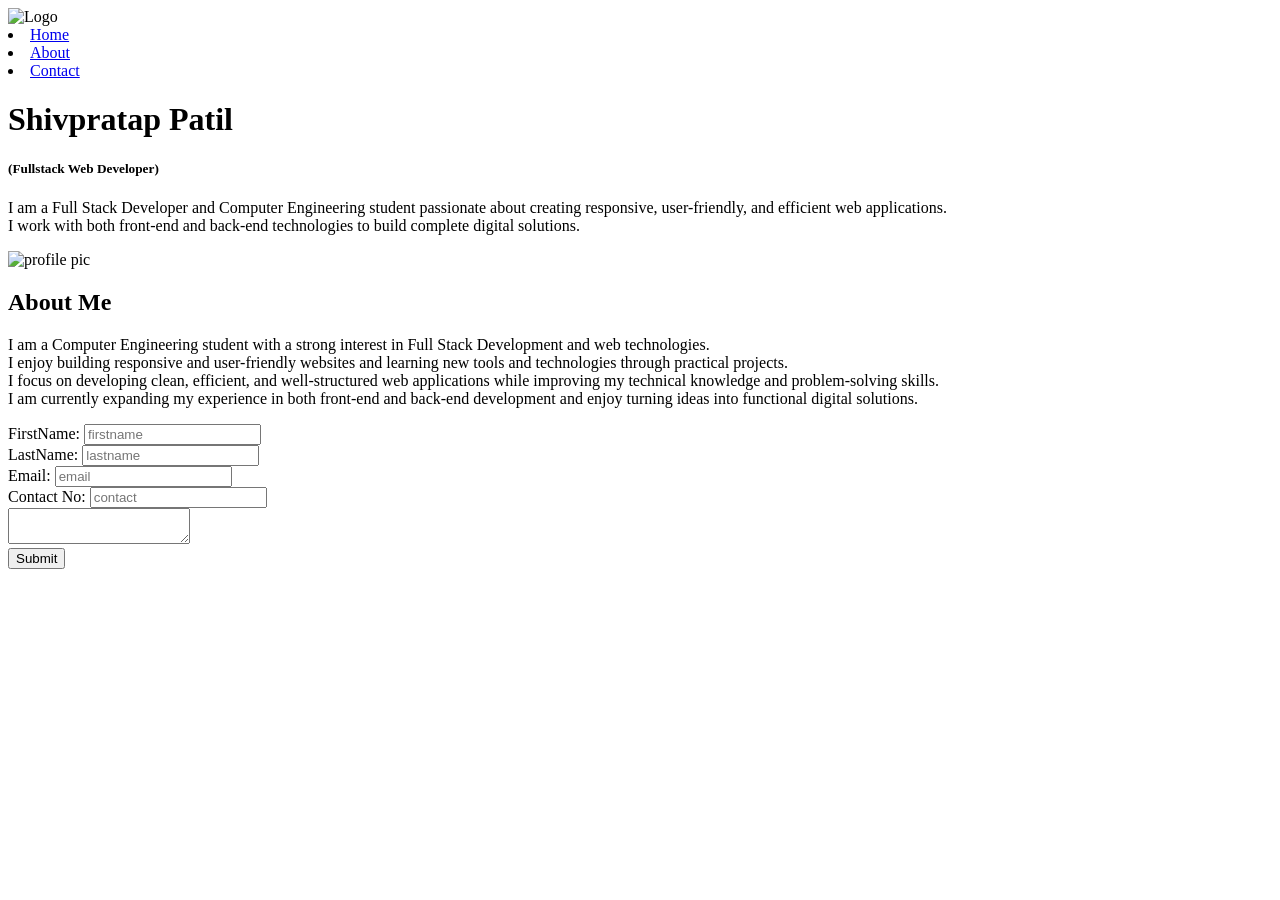
==== index.html @ bfcc49d9 "Rename Task3_portfolio.html to index.html" ====
<!DOCTYPE html>
<html lang="en">
<head>
    <link rel="stylesheet" href="style3.css">
    <meta charset="UTF-8">
    <meta name="viewport" content="width=device-width, initial-scale=1.0">
    <title>Document</title>
</head>
<body>
    <header>
        <section id="Home">
            <div class="header">
                    <div>
                        <img src="sp_3.jpg" alt="Logo">
                    </div>
               <div class="navs">
                    <nav>
                      <li><a href="#Home">Home</a></li>
                      <li><a href="#About">About</a></li>
                      <li><a href="#Contact">Contact</a></li>
                    </nav>
                </div>
           </div>
    </header>
    <main>
            <div class="info">
                <div>
                    <h1><span>Shivpratap Patil</span></h1>
                    <h5>(Fullstack Web Developer)</h5>
                    <p>
                    I am a Full Stack Developer and Computer Engineering student passionate about creating responsive, user-friendly, and efficient web applications.<br>I work with both front-end and back-end technologies to build complete digital solutions.
                    </p>
                </div>
               <div>
                    <img src="profile.png" alt="profile pic">
               </div>
           </div>
        </section>
        <section id="About">
            <div class="intro">
                <div>
                    <h2>About Me</h2> 
                </div>
                <div>
                    <p>
                        I am a Computer Engineering student with a strong interest in Full Stack Development and web technologies.<br>I enjoy building responsive and user-friendly websites and learning new tools and technologies through practical projects.<br>I focus on developing clean, efficient, and well-structured web applications while improving my technical knowledge and problem-solving skills.<br> I am currently expanding my experience in both front-end and back-end development and enjoy turning ideas into functional digital solutions.
                    </p>
                </div>
            </div>
        </section>
    </main>
    <footer>
        <section id="Contact">
            <div>
                <form>
                      <div>
                            <label for="firstname">FirstName:</label>
                            <input type="text" placeholder="firstname"></input>
                      </div>
                      <div>
                             <label for="LastName">LastName:</label>
                             <input type="text" placeholder="lastname"></input>
                      </div>
                      <div>
                            <label for="email">Email:</label>
                            <input type="email" placeholder="email"></input>
                      </div>
                      <div>
                            <label for="mobile">Contact No:</label>
                            <input type="number" placeholder="contact"></input>
                      </div>
                      <div>
                            <label> <textarea editable="none"></textarea></label>
                
                      </div>
                      <div>
                        <button>Submit</button>
                      </div>
                </form>
            </div>

        </section>
    </footer>
    
</body>
</html>
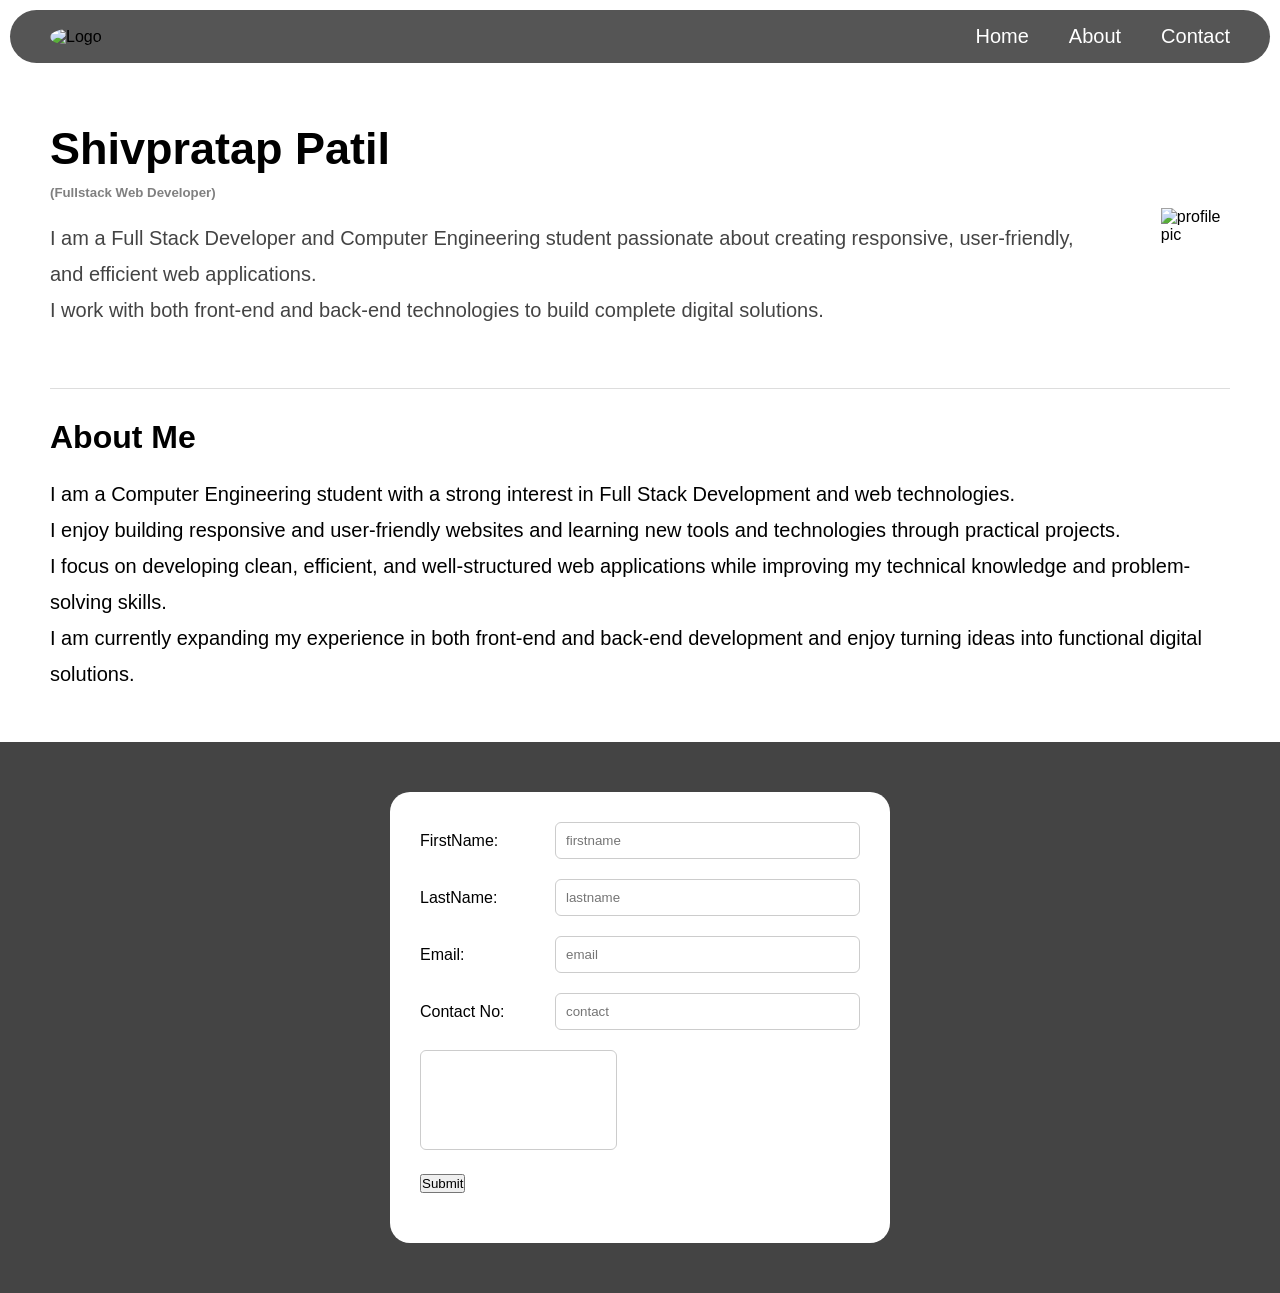
==== commit 213d7af0: "Update stylesheet link in index.html" ====
--- a/index.html
+++ b/index.html
@@ -1,7 +1,7 @@
 <!DOCTYPE html>
 <html lang="en">
 <head>
-    <link rel="stylesheet" href="style3.css">
+    <link rel="stylesheet" href="style.css">
     <meta charset="UTF-8">
     <meta name="viewport" content="width=device-width, initial-scale=1.0">
     <title>Document</title>
--- a/style.css
+++ b/style.css
@@ -0,0 +1,251 @@
+*{
+margin:0;
+padding:0;
+box-sizing:border-box;
+}
+
+html{
+scroll-behavior:smooth;
+}
+
+body{
+font-family:'Segoe UI',sans-serif;
+background:white;
+}
+
+header{
+background:#555;
+margin:10px;
+border-radius:50px;
+}
+
+.header{
+display:flex;
+justify-content:space-between;
+align-items:center;
+padding:15px 40px;
+}
+
+.header img{
+width:80px;
+height:80px;
+border-radius:50%;
+}
+
+.navs nav{
+display:flex;
+gap:40px;
+list-style:none;
+}
+
+.navs a{
+text-decoration:none;
+color:white;
+font-size:20px;
+transition:.3s;
+}
+
+.navs a:hover{
+color:orange;
+}
+
+.hamburger{
+display:none;
+border:none;
+background:none;
+color:white;
+font-size:30px;
+cursor:pointer;
+}
+
+main{
+padding:50px;
+}
+
+.info{
+display:flex;
+justify-content:space-between;
+align-items:center;
+gap:50px;
+}
+
+.text-content{
+flex:1;
+}
+
+.info h1{
+font-size:45px;
+margin-bottom:10px;
+}
+
+.info h5{
+color:gray;
+margin-bottom:20px;
+}
+
+.info p{
+font-size:20px;
+line-height:1.8;
+color:#444;
+}
+
+.image-content img{
+width:280px;
+height:280px;
+border-radius:50%;
+object-fit:cover;
+}
+
+.intro{
+margin-top:60px;
+border-top:1px solid #ddd;
+padding-top:30px;
+}
+
+.intro h2{
+font-size:32px;
+margin-bottom:20px;
+}
+
+.intro p{
+font-size:20px;
+line-height:1.8;
+}
+
+footer{
+background:#444;
+padding:50px 20px;
+}
+
+form{
+max-width:500px;
+margin:auto;
+background:white;
+padding:30px;
+border-radius:20px;
+}
+
+.form-title{
+text-align:center;
+margin-bottom:20px;
+}
+
+form div{
+display:flex;
+align-items:center;
+gap:15px;
+margin-bottom:20px;
+}
+
+label{
+width:120px;
+}
+
+input,
+textarea{
+flex:1;
+padding:10px;
+border:1px solid #ccc;
+border-radius:6px;
+}
+
+textarea{
+height:100px;
+resize:none;
+}
+
+button[type="submit"]{
+background:#7c3aed;
+color:white;
+border:none;
+padding:12px 25px;
+border-radius:6px;
+cursor:pointer;
+transition:.3s;
+}
+
+button[type="submit"]:hover{
+transform:scale(1.05);
+}
+
+
+@media(max-width:768px){
+
+.info{
+    flex-direction:column-reverse;
+    text-align:center;
+}
+
+.image-content img{
+    width:220px;
+    height:220px;
+}
+
+.info h1{
+    font-size:35px;
+}
+
+.info p{
+    font-size:18px;
+}
+
+form{
+    width:100%;
+}
+
+
+}
+
+.hamburger{
+    display:none;
+}
+
+/* Mobile phone */
+@media (max-width:390px){
+
+    .hamburger{
+        display:block;
+        background:none;
+        border:none;
+        color:white;
+        font-size:28px;
+        cursor:pointer;
+    }
+
+    .navs{
+        display:none;
+        width:100%;
+        margin-top:10px;
+    }
+
+    .navs.active{
+        display:block;
+    }
+
+    .navs nav{
+        display:flex;
+        flex-direction:column;
+        align-items:center;
+        gap:15px;
+    }
+
+    .navs nav li{
+        list-style:none;
+    }
+
+    .navs a{
+        color:white;
+        text-decoration:none;
+        font-size:16px;
+    }
+
+    .header{
+        flex-wrap:wrap;
+        padding:10px 15px;
+    }
+
+    .header img{
+        width:40px;
+        height:40px;
+    }
+}
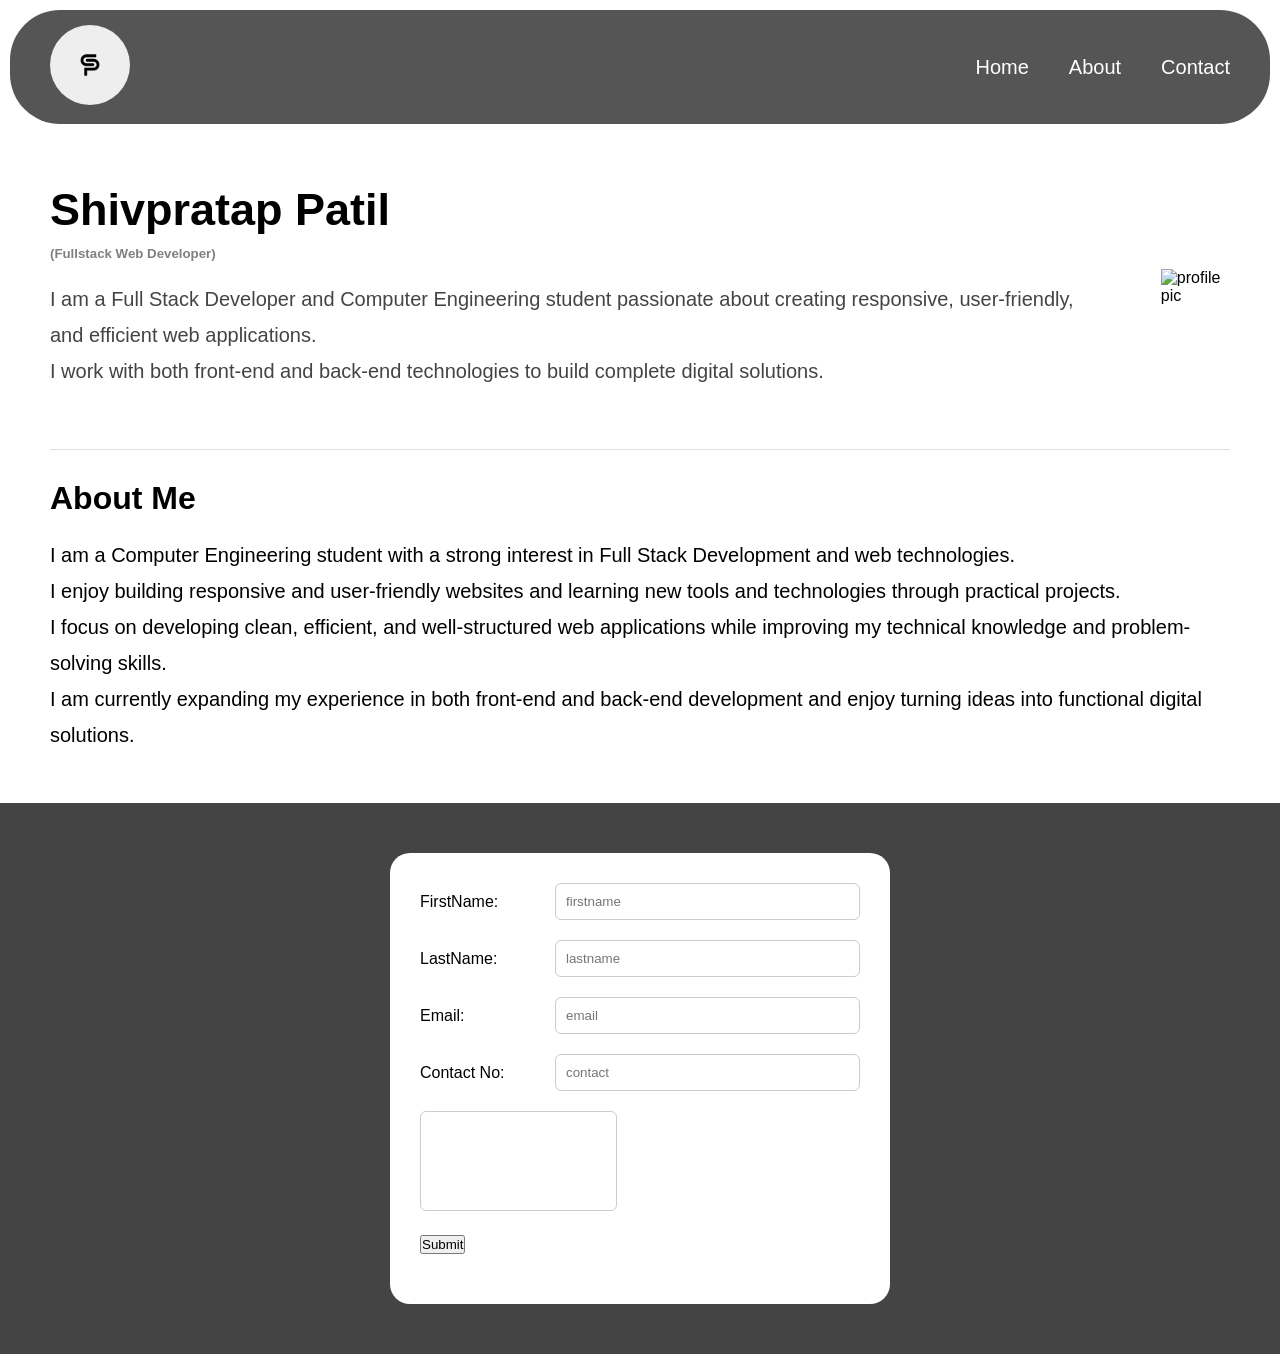
==== commit 3bbc723a: "Update index.html" ====
--- a/index.html
+++ b/index.html
@@ -11,7 +11,7 @@
         <section id="Home">
             <div class="header">
                     <div>
-                        <img src="sp_3.jpg" alt="Logo">
+                        <img src="sp_3.png" alt="Logo">
                     </div>
                <div class="navs">
                     <nav>
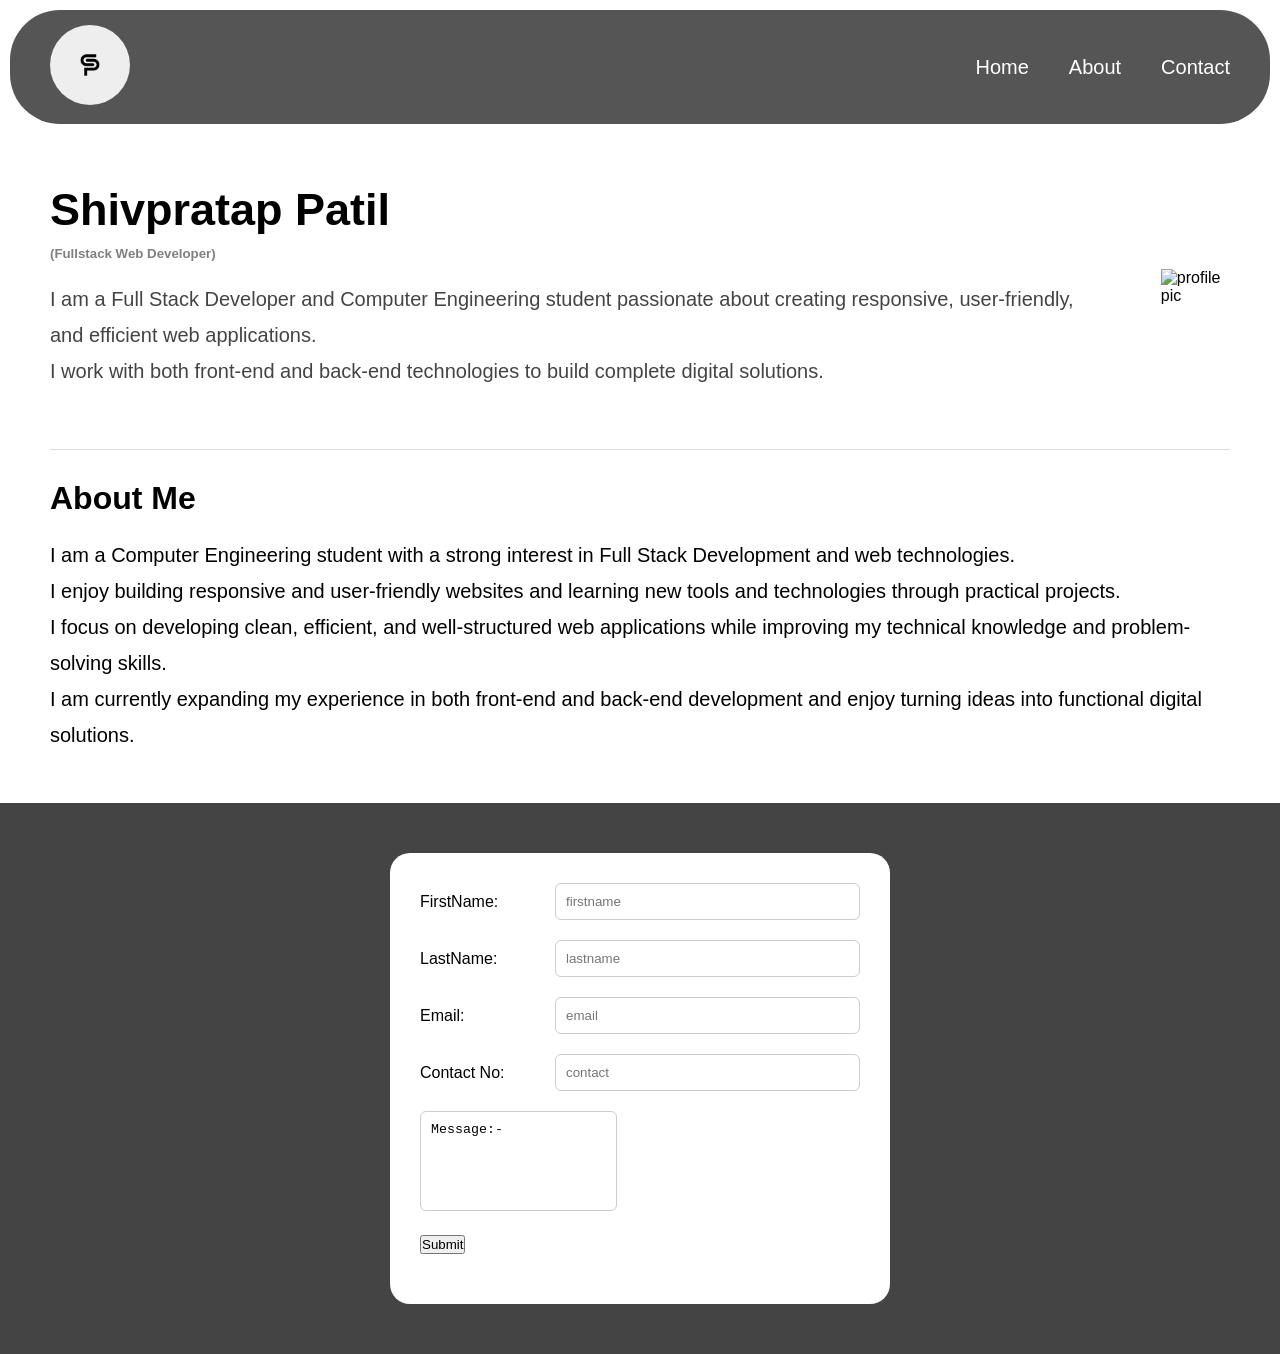
==== commit 40b7ce84: "Update textarea label to include 'Message:'" ====
--- a/index.html
+++ b/index.html
@@ -70,7 +70,7 @@
                             <input type="number" placeholder="contact"></input>
                       </div>
                       <div>
-                            <label> <textarea editable="none"></textarea></label>
+                            <label> <textarea editable="none">Message:-</textarea></label>
                 
                       </div>
                       <div>
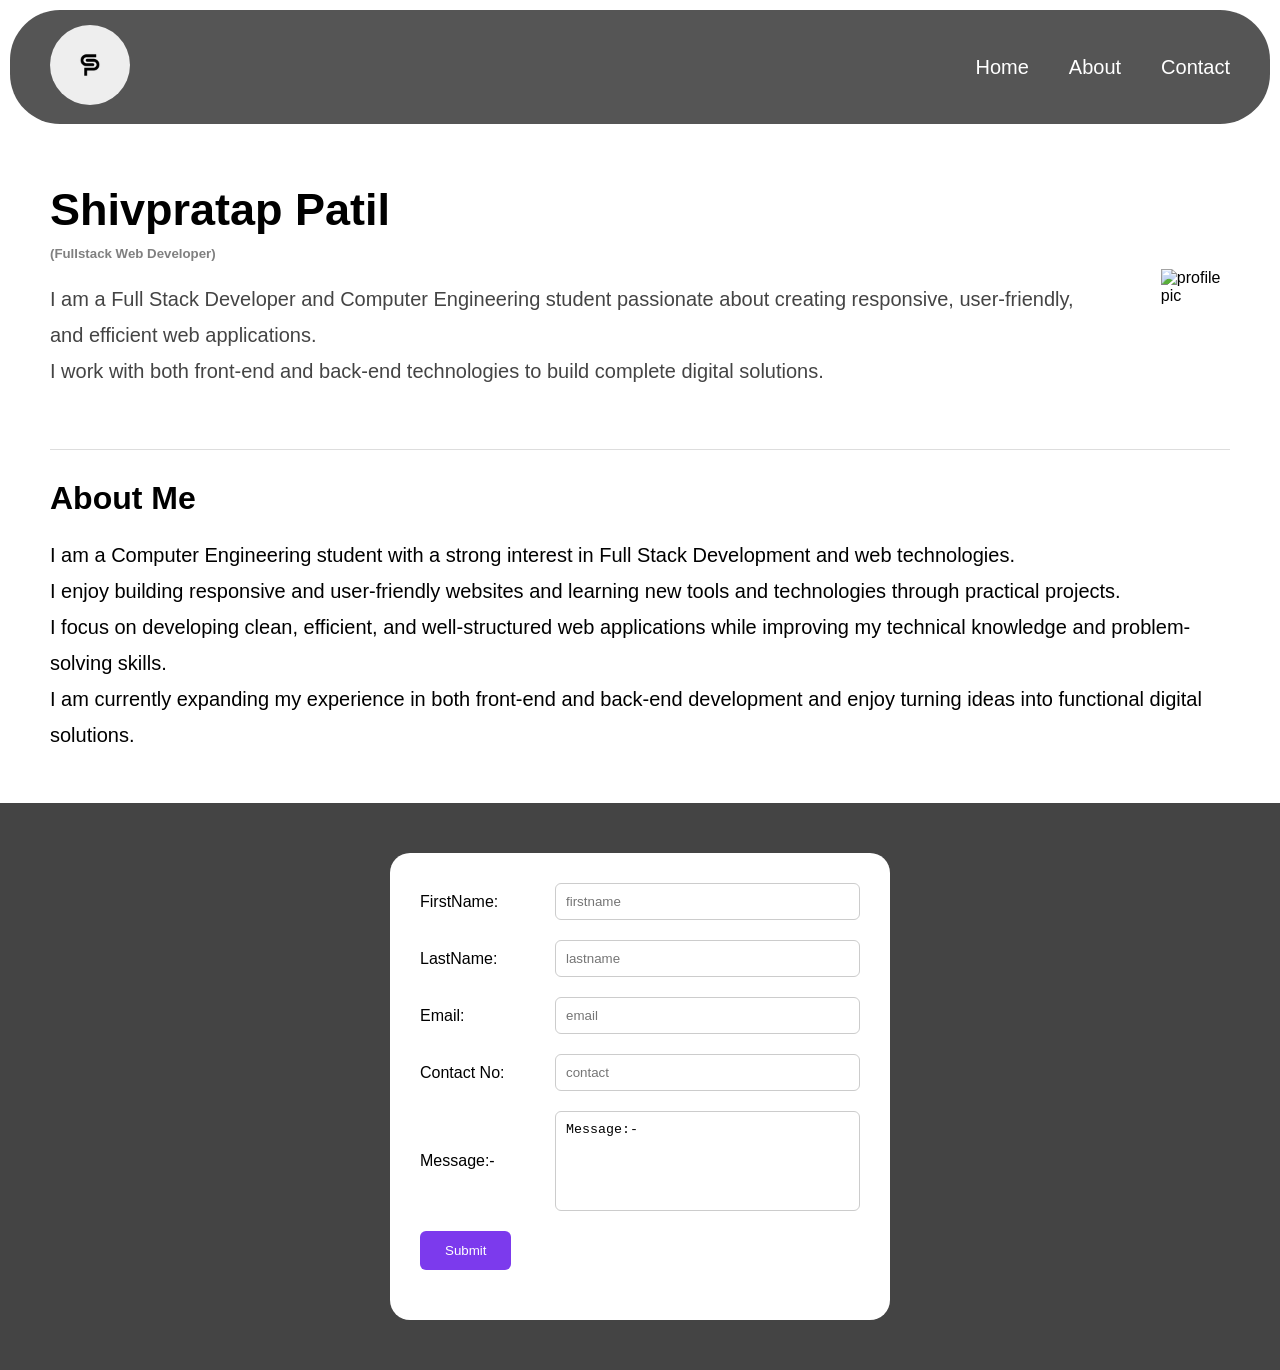
==== commit 2dc3b650: "Update index.html" ====
--- a/index.html
+++ b/index.html
@@ -70,7 +70,8 @@
                             <input type="number" placeholder="contact"></input>
                       </div>
                       <div>
-                            <label> <textarea editable="none">Message:-</textarea></label>
+                            <label> Message:-</label>
+                          <textarea editable="none">Message:-</textarea>
                 
                       </div>
                       <div>
--- a/style.css
+++ b/style.css
@@ -154,10 +154,11 @@
 resize:none;
 }
 
-button[type="submit"]{
+button{
 background:#7c3aed;
 color:white;
 border:none;
+margfin-left:4rem;
 padding:12px 25px;
 border-radius:6px;
 cursor:pointer;
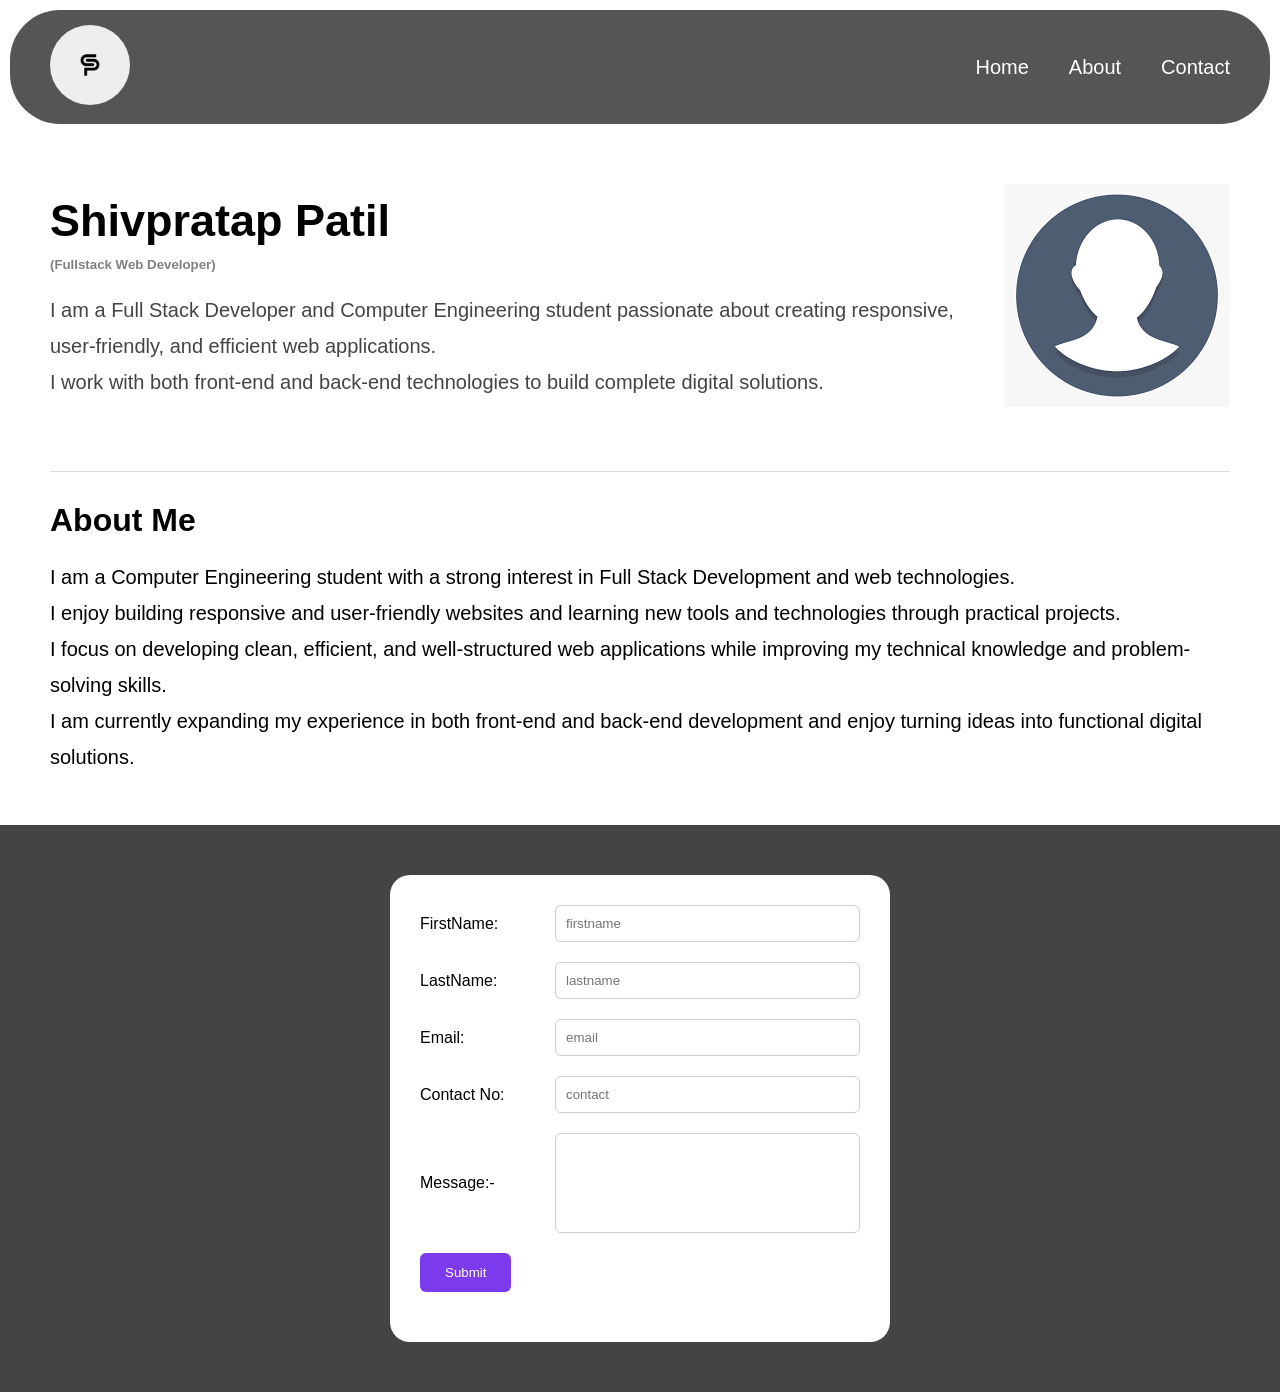
==== commit a942e3a8: "Update index.html" ====
--- a/index.html
+++ b/index.html
@@ -71,7 +71,7 @@
                       </div>
                       <div>
                             <label> Message:-</label>
-                          <textarea editable="none">Message:-</textarea>
+                          <textarea editable="none"></textarea>
                 
                       </div>
                       <div>
--- a/style.css
+++ b/style.css
@@ -158,7 +158,8 @@
 background:#7c3aed;
 color:white;
 border:none;
-margfin-left:4rem;
+display: flex;
+  justify-content: center;
 padding:12px 25px;
 border-radius:6px;
 cursor:pointer;
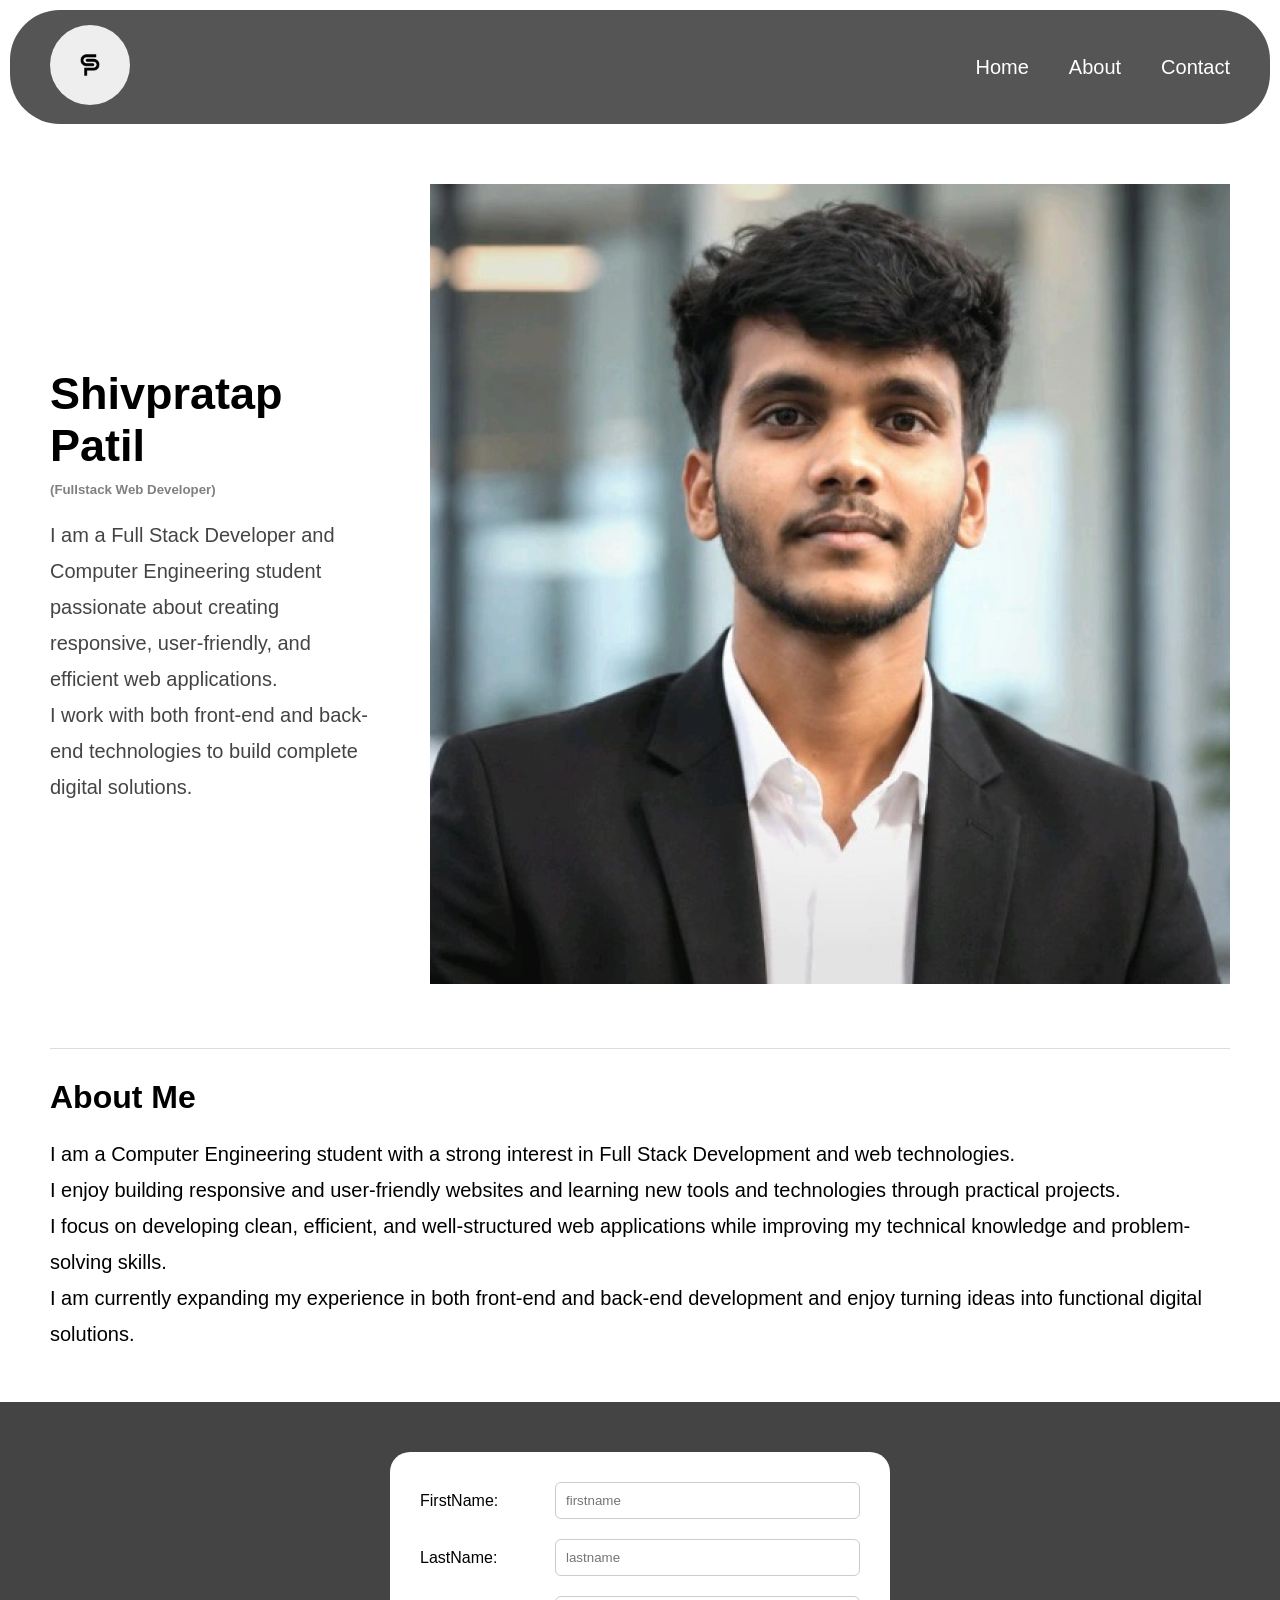
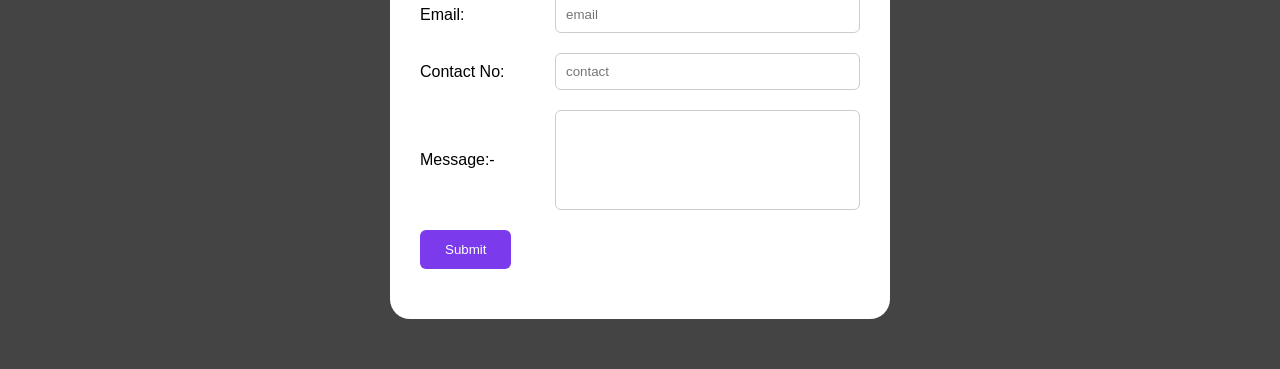
==== commit 5db916d0: "Update profile image source in index.html" ====
--- a/index.html
+++ b/index.html
@@ -32,7 +32,7 @@
                     </p>
                 </div>
                <div>
-                    <img src="profile.png" alt="profile pic">
+                    <img src="Shiv_link.png" alt="profile pic">
                </div>
            </div>
         </section>
